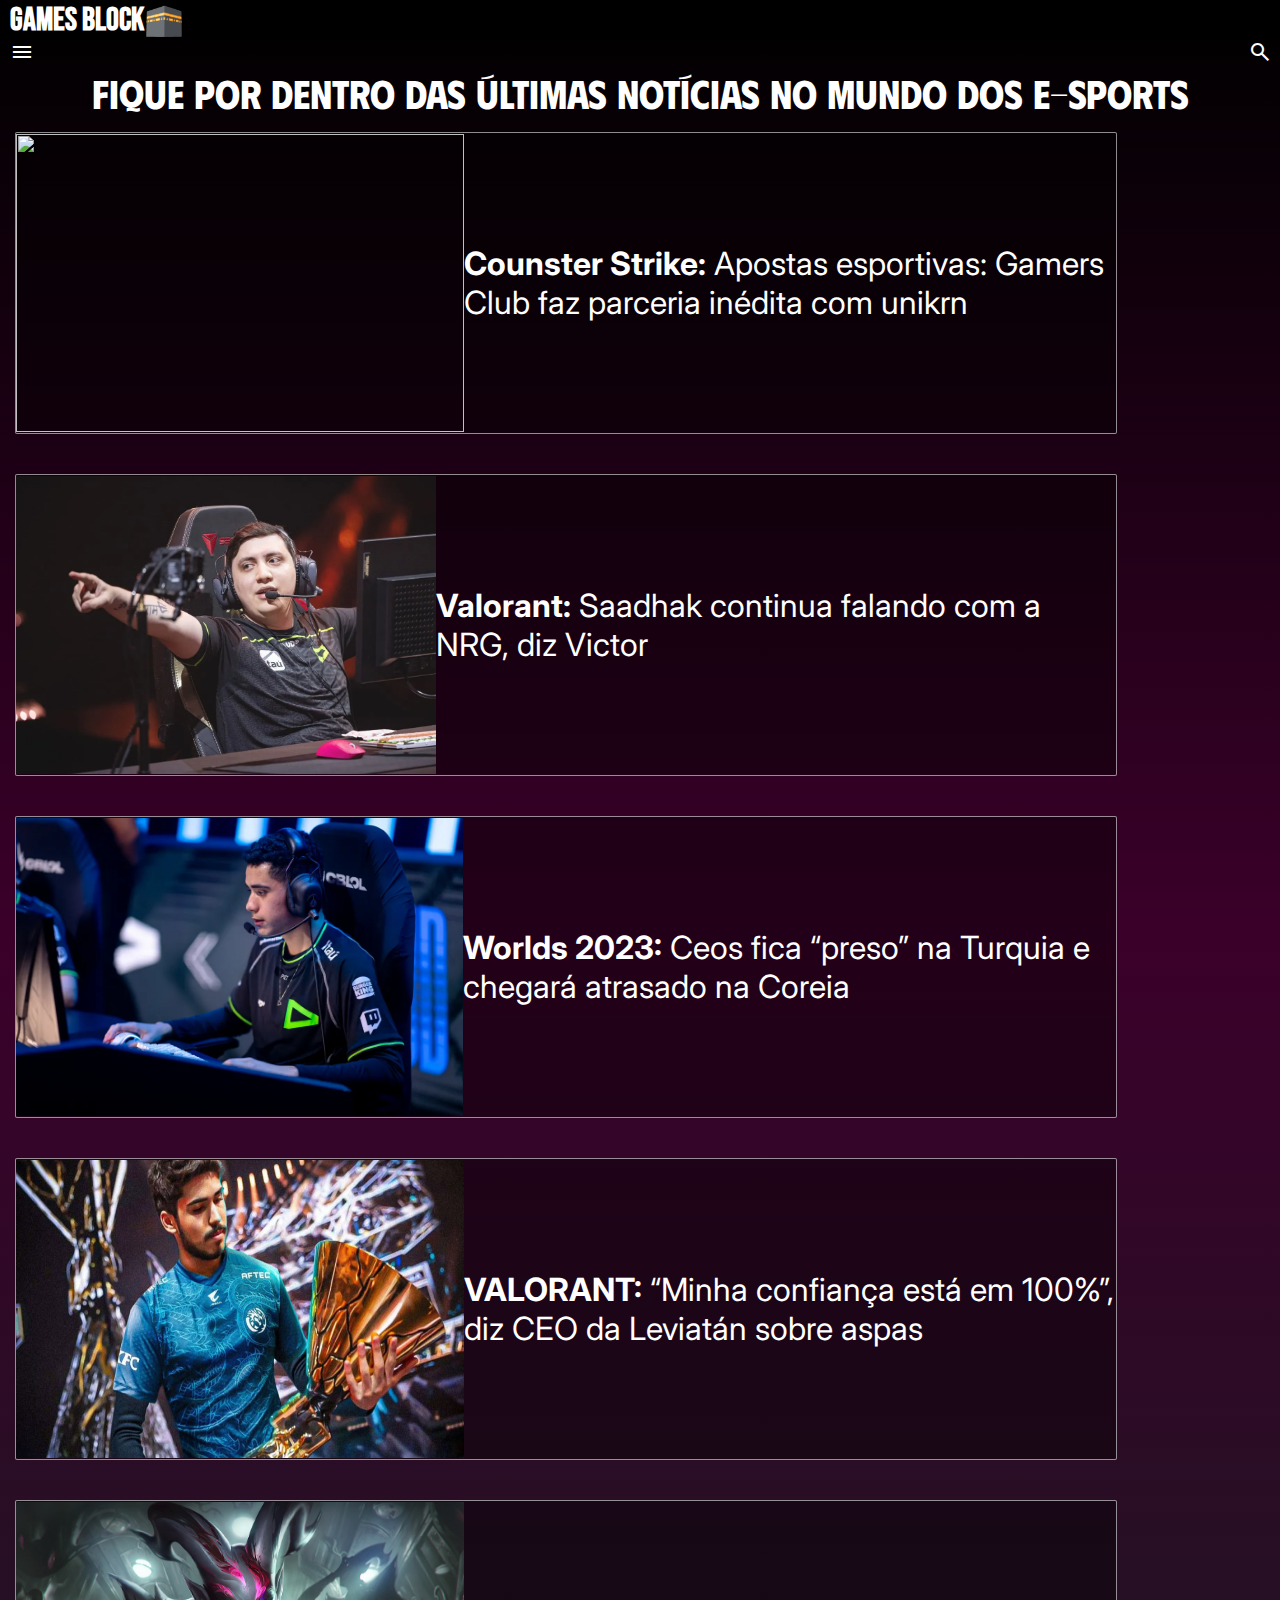
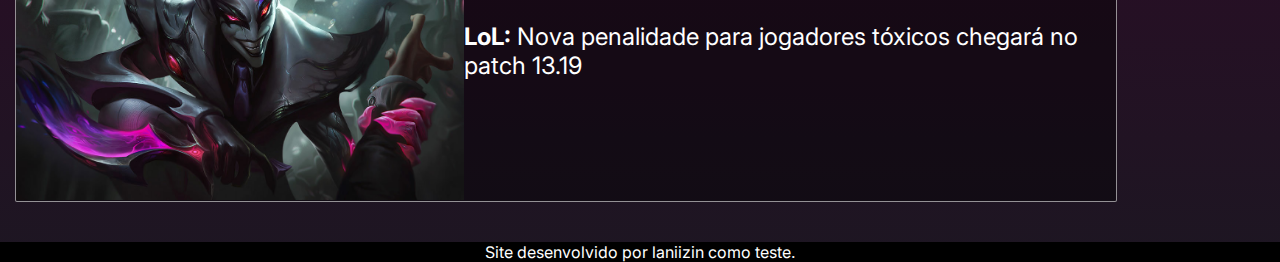
==== esports.html @ a3085484 "update.beta.2" ====
<!DOCTYPE html>
<html lang="pt-br">
<head>
    <meta charset="UTF-8">
    <meta name="viewport" content="width=device-width, initial-scale=1.0">
    <title>GB E-sports</title>
    <link rel="stylesheet" href="https://fonts.googleapis.com/css2?family=Material+Symbols+Outlined:opsz,wght,FILL,GRAD@20..48,100..700,0..1,-50..200" />
    <link rel="stylesheet" href="https://fonts.googleapis.com/css2?family=Material+Symbols+Outlined:opsz,wght,FILL,GRAD@24,400,0,0" />
    <link rel="shortcut icon" href="imagens/box.png" type="image/x-icon">
    <link rel="stylesheet" href="estilos/pags-geral.css">
</head>
<body>
    <header>
        <h1>GAMES BLOCK🕋</h1>
        
        <i id="burguer" class="material-symbols-outlined" onclick="clickMenu()">menu</i>
        <span class="material-symbols-outlined">
                search</span>
        <menu id="itens">
            <ul>
                <li><a href="index.html">HOME</a></li>
                <li><a href="#">DESTAQUES DA SEMANA</a></li>
                <li><a href="esports.html">NOTÍCIAS E-SPORTS</a></li>
                <li><a href="#">NOTÍCIAS JOGOS</a></li>
                <li><a href="#">LOGIN</a></li>
            </ul>
        </menu >
    </header>
    <section>
<h2>FIQUE POR DENTRO DAS ÚLTIMAS NOTÍCIAS NO MUNDO DOS E-SPORTS</h2>
<a href="https://flowgames.gg/apostas-esportivas-gamers-club-parceria-unikrn/" target="_blank">
    <div class="qgeral" id="n1"><img src="../BGnews/imagens/gc.webp" alt=""><p><strong>Counster Strike:</strong> Apostas esportivas: Gamers Club faz parceria inédita com unikrn</p> </div>
</a>
<a href="https://maisesports.com.br/valorant-saadhak-continua-falando-com-a-nrg-diz-victor/" target="_blank">
    <div class="qgeral" id="n2"><img src="imagens/Saad.webp" alt=""> <p><strong>Valorant:</strong> Saadhak continua falando com a NRG, diz Victor</p> </div>
</a>
<a href="https://maisesports.com.br/worlds-2023-ceos-fica-preso-na-turquia-e-chegara-atrasado-na-coreia/" target="_blank">
    <div class="qgeral" id="n3"><img src="imagens/ceos.webp" alt=""><p><strong>Worlds 2023:</strong> Ceos fica “preso” na Turquia e chegará atrasado na Coreia</p></div>
</a>
<a href="https://maisesports.com.br/valorant-minha-confianca-esta-em-100-diz-ceo-da-leviatan-sobre-aspas/" target="_blank">
    <div class="qgeral" id="n4"><img src="imagens/caspas.jpg" alt=""> <p><strong>VALORANT:</strong> “Minha confiança está em 100%”, diz CEO da Leviatán sobre aspas</p></div>
</a>
<a href="https://maisesports.com.br/lol-nova-penalidade-para-jogadores-toxicos-chegara-no-patch-13-19/" target="_blank">
    <div class="qgeral" id="n5"><img src="imagens/troll.jpg" alt=""><p><strong>LoL:</strong> Nova penalidade para jogadores tóxicos chegará no patch 13.19</p></div>
</a>
    </section>
    <footer>
        <p>Site desenvolvido por <a href="https://github.com/laniizin" target="_blank">laniizin</a> como teste.</p>
    </footer>
    <script>
                function clickMenu(){
           if (itens.style.display == 'block') {
            itens.style.display = 'none'} else {
            itens.style.display = 'block'
           }
        }
    </script>
</body>
</html>
---- estilos/pags-geral.css ----
@charset "UTF-8";

@import url('https://fonts.googleapis.com/css2?family=Open+Sans:wght@300&family=Phudu:wght@300&family=Roboto+Condensed:wght@300&display=swap');
@import url('https://fonts.googleapis.com/css2?family=Open+Sans:wght@300&family=Phudu:wght@300&display=swap');
@import url('https://fonts.googleapis.com/css2?family=Bebas+Neue&family=Open+Sans:wght@300&family=Phudu:wght@300&family=Roboto+Condensed:wght@300&display=swap');
@import url('https://fonts.googleapis.com/css2?family=Bebas+Neue&family=Inter:wght@300&family=Open+Sans:wght@300&family=Phudu:wght@300&family=Poppins:wght@300&family=Roboto+Condensed:wght@300&display=swap');
:root {
    --fonte1: Verdana, Geneva, tahoma, sans-serif;
    --fonte2:'Open Sans', sans-serif;
    --fonte3: 'Phudu', cursive;
    --fonte4: 'Bebas Neue', sans-serif;
    --fonte5: 'Inter', sans-serif;
}
*{
    margin: 0px;
    padding: 0px;
}
h1{
    background-color: black;
    color: white;
    font-family: var(--fonte4);
    padding-left: 10px;
}
span{
    padding-left: 94.5%;
    color: white;
    margin: 0px;
}
i{
    color: white;
    padding-left: 10px;
    margin: 0px;
}
menu{
    display: none;
    text-align: left;
    background-color: black;

}
menu > ul{
    list-style-type: none;
    font-family: var(--fonte5);
    
}
menu a{
display: block;
padding: 10px;
text-decoration: none;
background-color: rgba(0, 0, 0, 0.637);
color: white;
border-top: 2px solid rgb(0, 0, 0);}
menu a:hover{
    background-color: rgb(40, 13, 53);
}
body{
    background-image: linear-gradient(black, #3b002a,#1d1622);
    
}
h2{
    text-align: center;
    
    color: white;
    margin-bottom: 15px;
    font-family: var(--fonte3);
    font-size: 2.5em;
}
div.qgeral{
    display: flex;
    align-items: center;
    border: 1px solid rgba(255, 255, 255, 0.548);
    border-radius: 2px;
    width: 1100px;
    height: 300px;
    margin-bottom: 40px;
    margin-left: 15px;

}
div#n1{
    color: white;
    font-size: 2em;
    font-family: var(--fonte5);
    font-style: unset;
    background-color: rgba(0, 0, 0, 0.397);
    
}
div#n2{
    color: white;
    font-size: 2em;
    font-family: var(--fonte5);
    font-style: unset;
    background-color: rgba(0, 0, 0, 0.397);
    
}
div#n3{
    color: white;
    font-size: 2em;
    font-family: var(--fonte5);
    font-style: unset;
    background-color: rgba(0, 0, 0, 0.397);
}
div#n4{
    color: white;
    font-size: 2em;
    font-family: var(--fonte5);
    font-style: unset;
    background-color: rgba(0, 0, 0, 0.397);
}
div#n5{
    color: white;
    font-size: 1.5em;
    font-family: var(--fonte5);
    font-style: unset;
    background-color: rgba(0, 0, 0, 0.397);
}
a{
    text-decoration: none;

}
img{
    height: 298px;
    width: 448px;
}
footer{
    background-color: black;
    text-align: center;
    color: white;
    font-family: var(--fonte5);
}
footer > p > a{
    text-decoration: none;
    color: white;
}
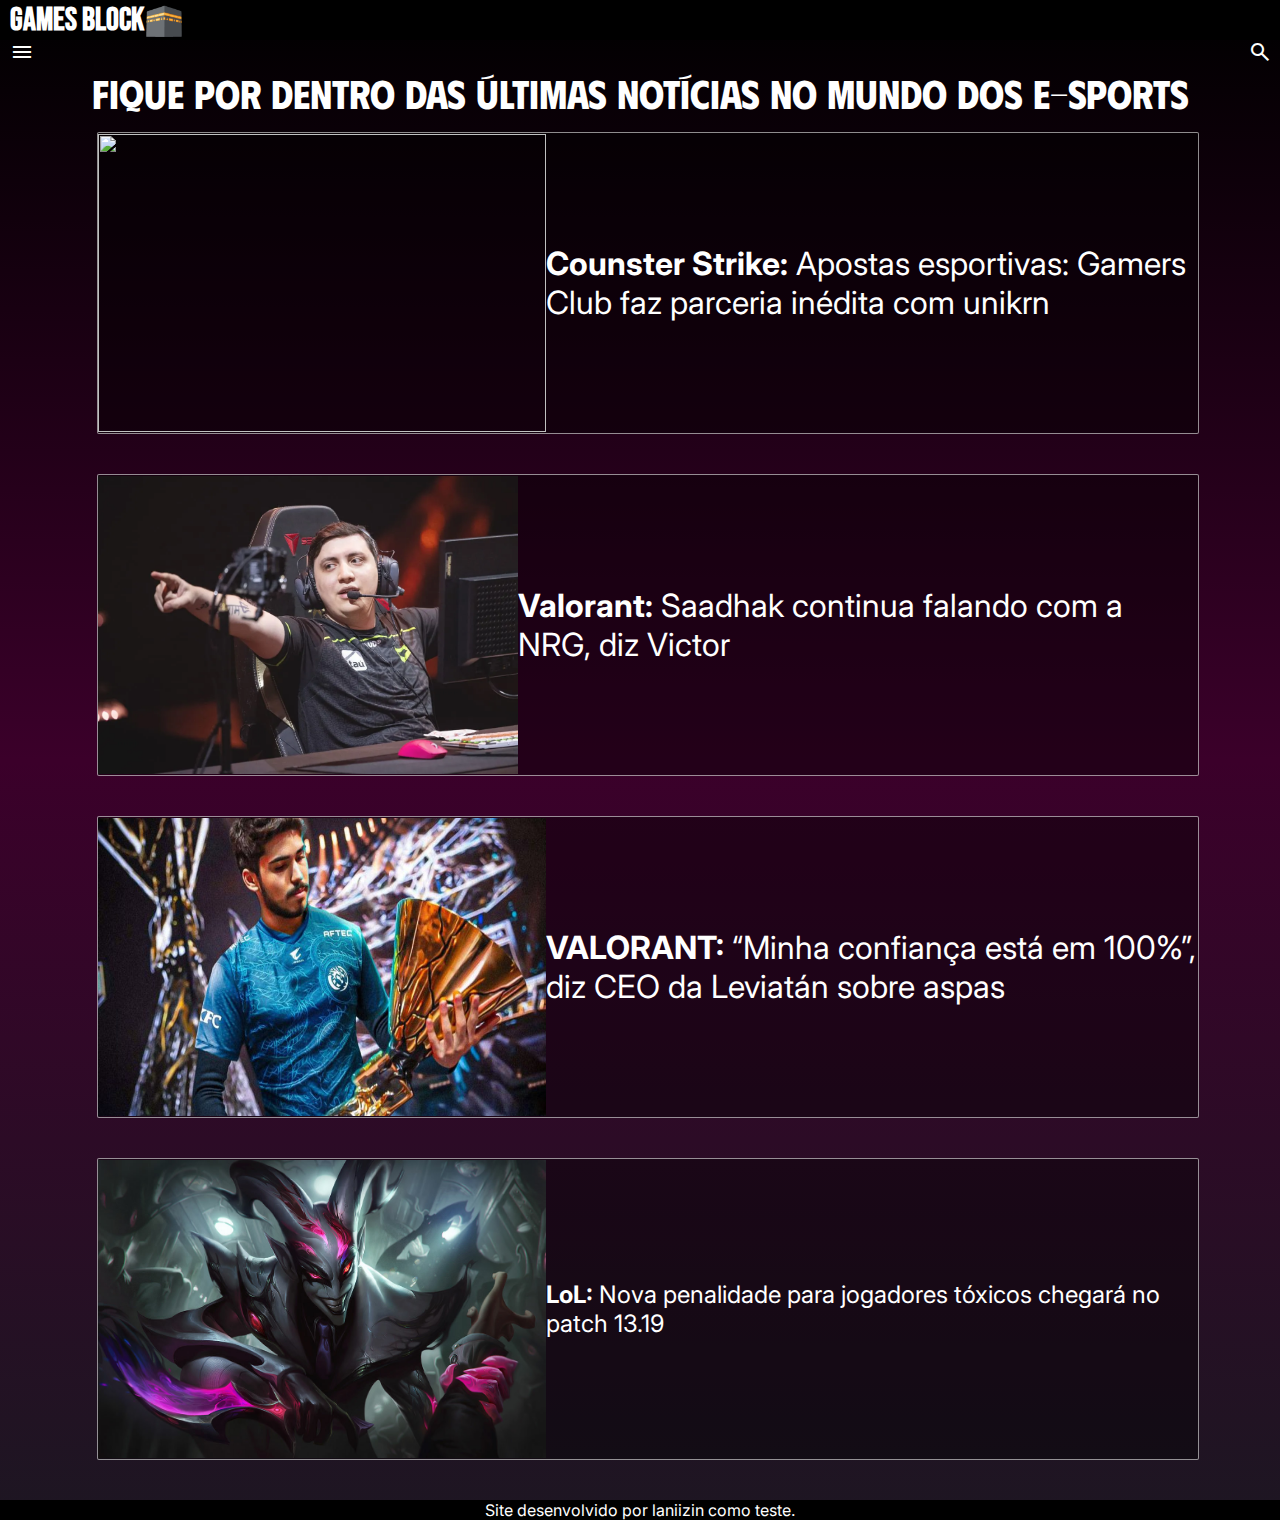
==== commit 5a52a297: "update.beta.4" ====
--- a/esports.html
+++ b/esports.html
@@ -22,27 +22,33 @@
                 <li><a href="#">DESTAQUES DA SEMANA</a></li>
                 <li><a href="esports.html">NOTÍCIAS E-SPORTS</a></li>
                 <li><a href="#">NOTÍCIAS JOGOS</a></li>
-                <li><a href="#">LOGIN</a></li>
+                <li><a href="login.html">LOGIN</a></li>
             </ul>
         </menu >
     </header>
     <section>
 <h2>FIQUE POR DENTRO DAS ÚLTIMAS NOTÍCIAS NO MUNDO DOS E-SPORTS</h2>
-<a href="https://flowgames.gg/apostas-esportivas-gamers-club-parceria-unikrn/" target="_blank">
-    <div class="qgeral" id="n1"><img src="../BGnews/imagens/gc.webp" alt=""><p><strong>Counster Strike:</strong> Apostas esportivas: Gamers Club faz parceria inédita com unikrn</p> </div>
-</a>
-<a href="https://maisesports.com.br/valorant-saadhak-continua-falando-com-a-nrg-diz-victor/" target="_blank">
-    <div class="qgeral" id="n2"><img src="imagens/Saad.webp" alt=""> <p><strong>Valorant:</strong> Saadhak continua falando com a NRG, diz Victor</p> </div>
-</a>
-<a href="https://maisesports.com.br/worlds-2023-ceos-fica-preso-na-turquia-e-chegara-atrasado-na-coreia/" target="_blank">
-    <div class="qgeral" id="n3"><img src="imagens/ceos.webp" alt=""><p><strong>Worlds 2023:</strong> Ceos fica “preso” na Turquia e chegará atrasado na Coreia</p></div>
-</a>
-<a href="https://maisesports.com.br/valorant-minha-confianca-esta-em-100-diz-ceo-da-leviatan-sobre-aspas/" target="_blank">
-    <div class="qgeral" id="n4"><img src="imagens/caspas.jpg" alt=""> <p><strong>VALORANT:</strong> “Minha confiança está em 100%”, diz CEO da Leviatán sobre aspas</p></div>
-</a>
-<a href="https://maisesports.com.br/lol-nova-penalidade-para-jogadores-toxicos-chegara-no-patch-13-19/" target="_blank">
-    <div class="qgeral" id="n5"><img src="imagens/troll.jpg" alt=""><p><strong>LoL:</strong> Nova penalidade para jogadores tóxicos chegará no patch 13.19</p></div>
-</a>
+<div class="grade">
+    <a href="https://flowgames.gg/apostas-esportivas-gamers-club-parceria-unikrn/" target="_blank">
+        <div class="qgeral" id="n1"><img src="../BGnews/imagens/gc.webp" alt=""><p><strong>Counster Strike:</strong> Apostas esportivas: Gamers Club faz parceria inédita com unikrn</p> </div>
+    </a>
+    
+</div>
+<div class="grade2">
+    <a href="https://maisesports.com.br/valorant-saadhak-continua-falando-com-a-nrg-diz-victor/" target="_blank">
+        <div class="qgeral" id="n2"><img src="imagens/Saad.webp" alt=""> <p><strong>Valorant:</strong> Saadhak continua falando com a NRG, diz Victor</p> </div>
+    </a>
+</div>
+<div class="grade3">
+    <a href="https://maisesports.com.br/valorant-minha-confianca-esta-em-100-diz-ceo-da-leviatan-sobre-aspas/" target="_blank">
+        <div class="qgeral" id="n4"><img src="imagens/caspas.jpg" alt=""> <p><strong>VALORANT:</strong> “Minha confiança está em 100%”, diz CEO da Leviatán sobre aspas</p></div>
+    </a>
+</div>
+<div class="grade4">
+    <a href="https://maisesports.com.br/lol-nova-penalidade-para-jogadores-toxicos-chegara-no-patch-13-19/" target="_blank">
+        <div class="qgeral" id="n5"><img src="imagens/troll.jpg" alt=""><p><strong>LoL:</strong> Nova penalidade para jogadores tóxicos chegará no patch 13.19</p></div>
+    </a>
+</div>
     </section>
     <footer>
         <p>Site desenvolvido por <a href="https://github.com/laniizin" target="_blank">laniizin</a> como teste.</p>
--- a/estilos/pags-geral.css
+++ b/estilos/pags-geral.css
@@ -43,12 +43,12 @@
     
 }
 menu a{
-display: block;
-padding: 10px;
-text-decoration: none;
-background-color: rgba(0, 0, 0, 0.637);
-color: white;
-border-top: 2px solid rgb(0, 0, 0);}
+    display: block;
+    padding: 10px;
+    text-decoration: none;
+    background-color: rgba(0, 0, 0, 0.637);
+    color: white;
+    border-top: 2px solid rgb(0, 0, 0);}
 menu a:hover{
     background-color: rgb(40, 13, 53);
 }
@@ -64,6 +64,26 @@
     font-family: var(--fonte3);
     font-size: 2.5em;
 }
+div.grade{
+    display: flex;
+    justify-content: center;
+    align-items: center;
+}
+div.grade2{
+    display: flex;
+    justify-content: center;
+    align-items: center;
+}
+div.grade3{
+    display: flex;
+    justify-content: center;
+    align-items: center;
+}
+div.grade4{
+    display: flex;
+    justify-content: center;
+    align-items: center;
+}
 div.qgeral{
     display: flex;
     align-items: center;
@@ -73,7 +93,6 @@
     height: 300px;
     margin-bottom: 40px;
     margin-left: 15px;
-
 }
 div#n1{
     color: white;
